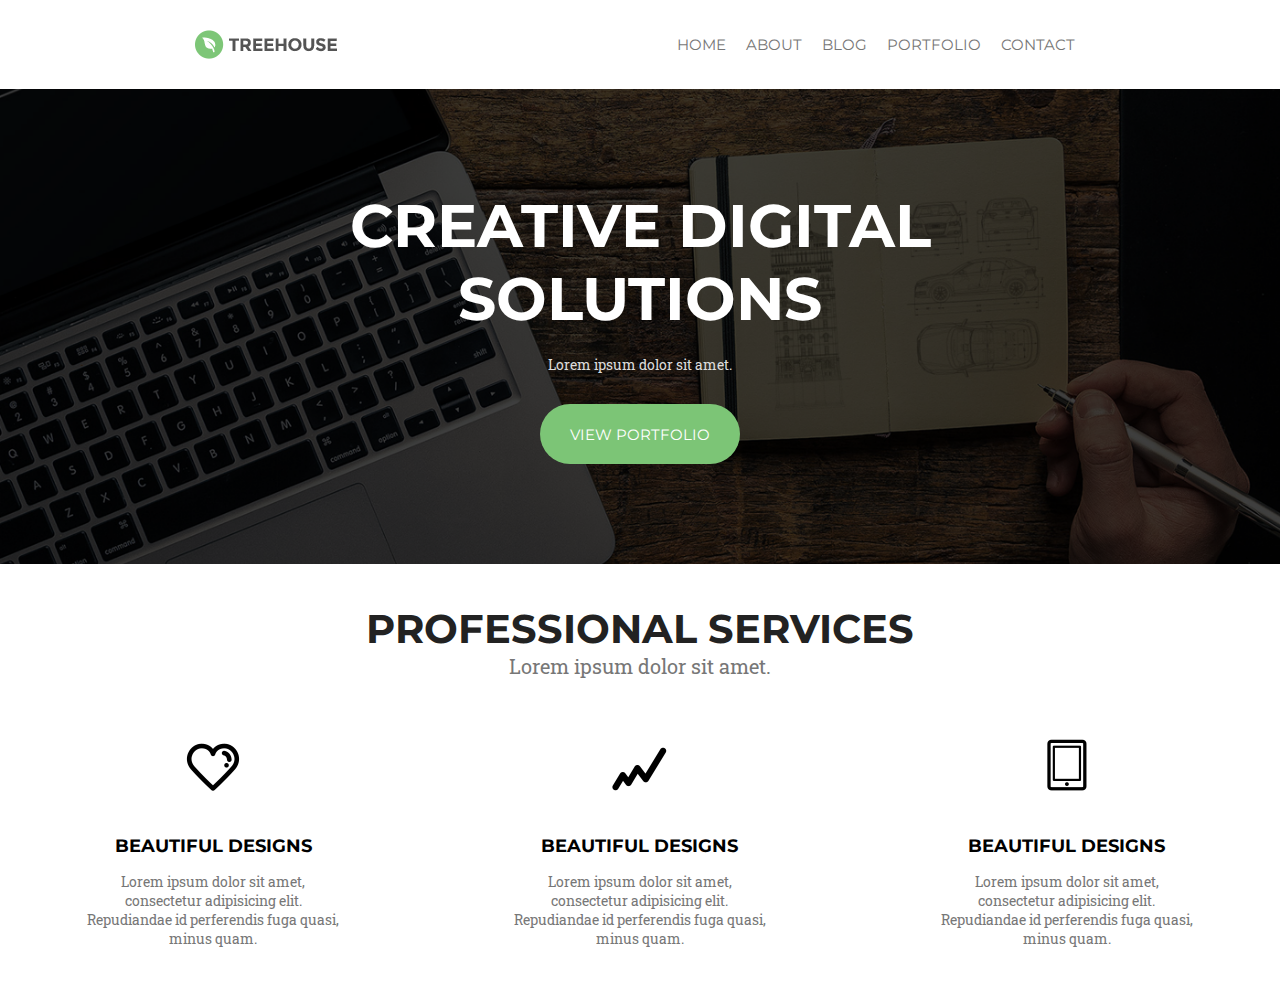
==== index.html @ 3b0a3fc4 "Add files via upload" ====
<!DOCTYPE html>
<html lang="en">
	<head>
		<meta charset="UTF-8">
		<meta name="viewport" content="width=device-width, initial-scale=1, shrink-to-fit=no">
		<link rel="stylesheet" type="text/css" href="style.css">
		<link href="https://fonts.googleapis.com/css?family=Montserrat:400,700" rel="stylesheet">
		<link href="https://fonts.googleapis.com/css?family=Roboto+Slab:400,700" rel="stylesheet">
		<title>TREEHOUSE</title>
	</head>
	<body>
		<header id="main-header" class="container">
			<nav class="navbar">
				<a class="navbar-brand" href="#"><img src="img/logo.png" alt="TREEHOUSE"></a>
				<button id="btn" class="navbar-toggler" type="button"><span>=</span></button>
				<div class="navbar-collapse">
					<ul class="navbar-items">
						<li><a href="#"></a>home</li>
						<li><a href="#"></a>about</li>
						<li><a href="#"></a>blog</li>
						<li><a href="#"></a>portfolio</li>
						<li><a href="#"></a>contact</li>
					</ul>
				</div>
			</nav>
				<div class="info-header">
					<h1>creative digital solutions</h1>
					<p>Lorem ipsum dolor sit amet.</p>
					<button type="button">view portfolio</button>
				</div>
		</header>
		<section id="service">
			<div class="service-header">
				<h1>professional services</h1>
				<p>Lorem ipsum dolor sit amet.</p>
			</div>
			<div class="service-articles">
				<article>
					<img src="img/icon-heart.png" alt="heart">
					<h1>beautiful designs</h1>
					<p>Lorem ipsum dolor sit amet, consectetur adipisicing elit. Repudiandae id perferendis fuga quasi, minus quam.</p>
				</article>
				<article>
					<img src="img/icon-graph.png" alt="">
					<h1>beautiful designs</h1>
					<p>Lorem ipsum dolor sit amet, consectetur adipisicing elit. Repudiandae id perferendis fuga quasi, minus quam.</p>
				</article>
				<article>
					<img src="img/icon-mobile.png" alt="">
					<h1>beautiful designs</h1>
					<p>Lorem ipsum dolor sit amet, consectetur adipisicing elit. Repudiandae id perferendis fuga quasi, minus quam.</p>
				</article>
			</div>
		</section>
		<script src="javascript.js"></script>
	</body>
</html>
---- style.css ----
*{
	margin: 0;
	padding: 0;
	box-sizing: border-box;
	font-family: 'Montserrat', sans-serif;
}

p{
	font-family: 'Roboto Slab', serif;
}
.container{
	display: flex;
}

.navbar{
	display: inline-flex;
	align-items: center;
	justify-content: space-around;
	padding: 30px;
	position: fixed;
	top: 0;
	left: 0;
	right: 0;
	background-color: #ffffff;
}


.navbar-items{
	display: inline-flex;
}

.navbar-brand{
	display: flex;
	align-items: center;
}

.navbar-items li{
	list-style: none;
	margin: 0 10px;
	text-transform: uppercase;
	color: #777777;
	font-size: 15px;
}

.navbar-toggler{
	display: none;
}

#main-header{
	background: url(img/background.png);
	background-repeat: no-repeat;
	background-size: cover;
	background-position: center;
	justify-content: center;
	margin-top: 89px;
}



.info-header{
	display: flex;
	flex-direction: column;
	align-items: center;
	text-align: center;
	width: 60%;
	margin: 100px 0;
}
button{
	width: 200px;
	height: 60px;
	background-color: #7cc576;
	border: 0;
	border-radius: 40px;
	color: #ffffff;
	text-transform: uppercase;
	font-size: 15px;
	
}

.info-header h1{
	color: #ffffff;
	font-size: 60px;
	font-weight: 700;
	text-transform: uppercase;
	outline: none;
	
}

.info-header p{	
	color: #dddddd;
	font-size: 14px;
	padding: 20px 0 30px 0;
	
}

.service-header{
	text-align: center;
	padding-top: 40px;

}


.service-articles{
	display: flex;
	justify-content: space-around;
	text-align: center;
	align-items: baseline;
	padding-top: 60px;
	padding-bottom: 60px;
}
.service-articles h1{
	text-transform: uppercase;
	font-size: 18px;
	font-weight: 700;
	padding-top: 40px;
	padding-bottom: 15px;
}

.service-articles p{
	font-size: 14px;
	font-weight: 400;
	color: #777777;

}


.service-header h1{
	color: #222222;
	font-size: 40px;
	font-weight: 700;
	text-transform: uppercase;
}

.service-header p{
	color: #777777;
	font-size: 20px;
	font-weight: 400;
}


article{
	flex-basis: 20%;
}
/*
@media all and (max-width: 996px) {
	.info-header{
		width: 70%;
	}
	.info-header h1{
		font-size: 50px;
	}
}*/
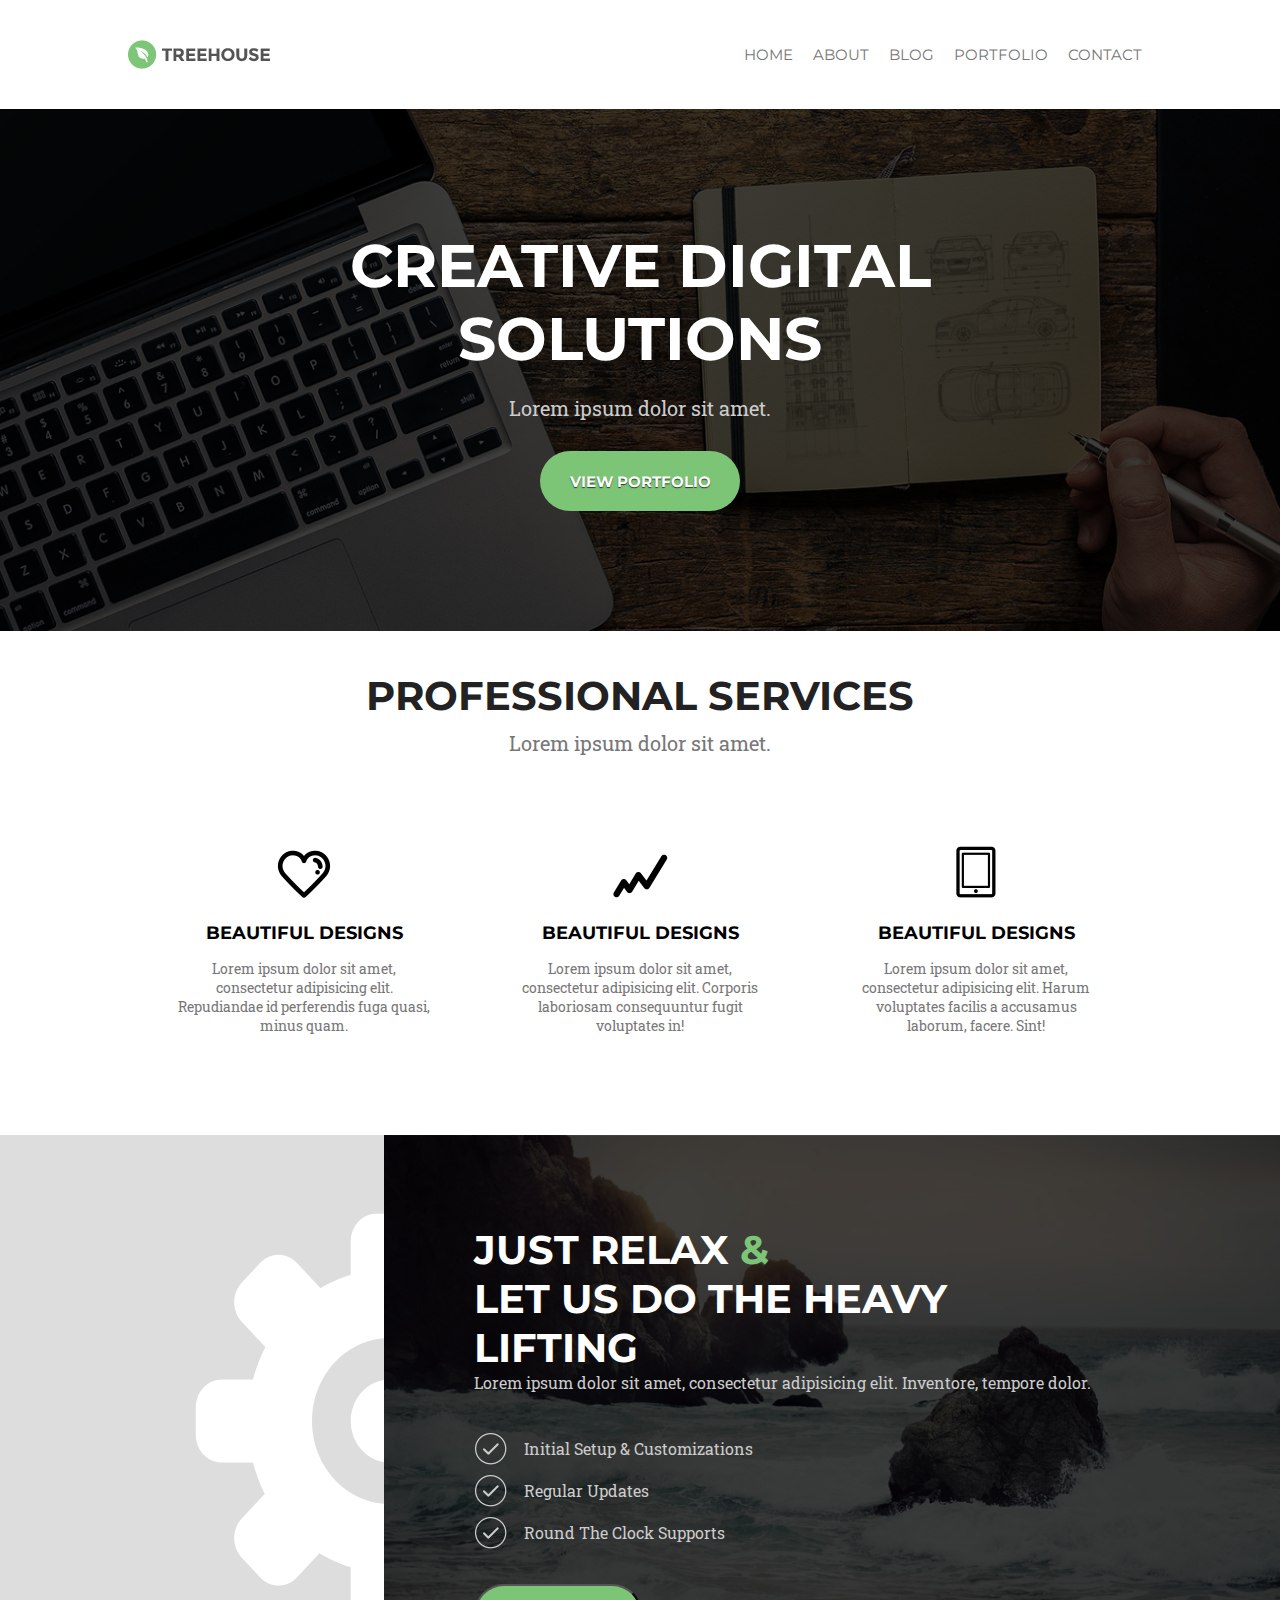
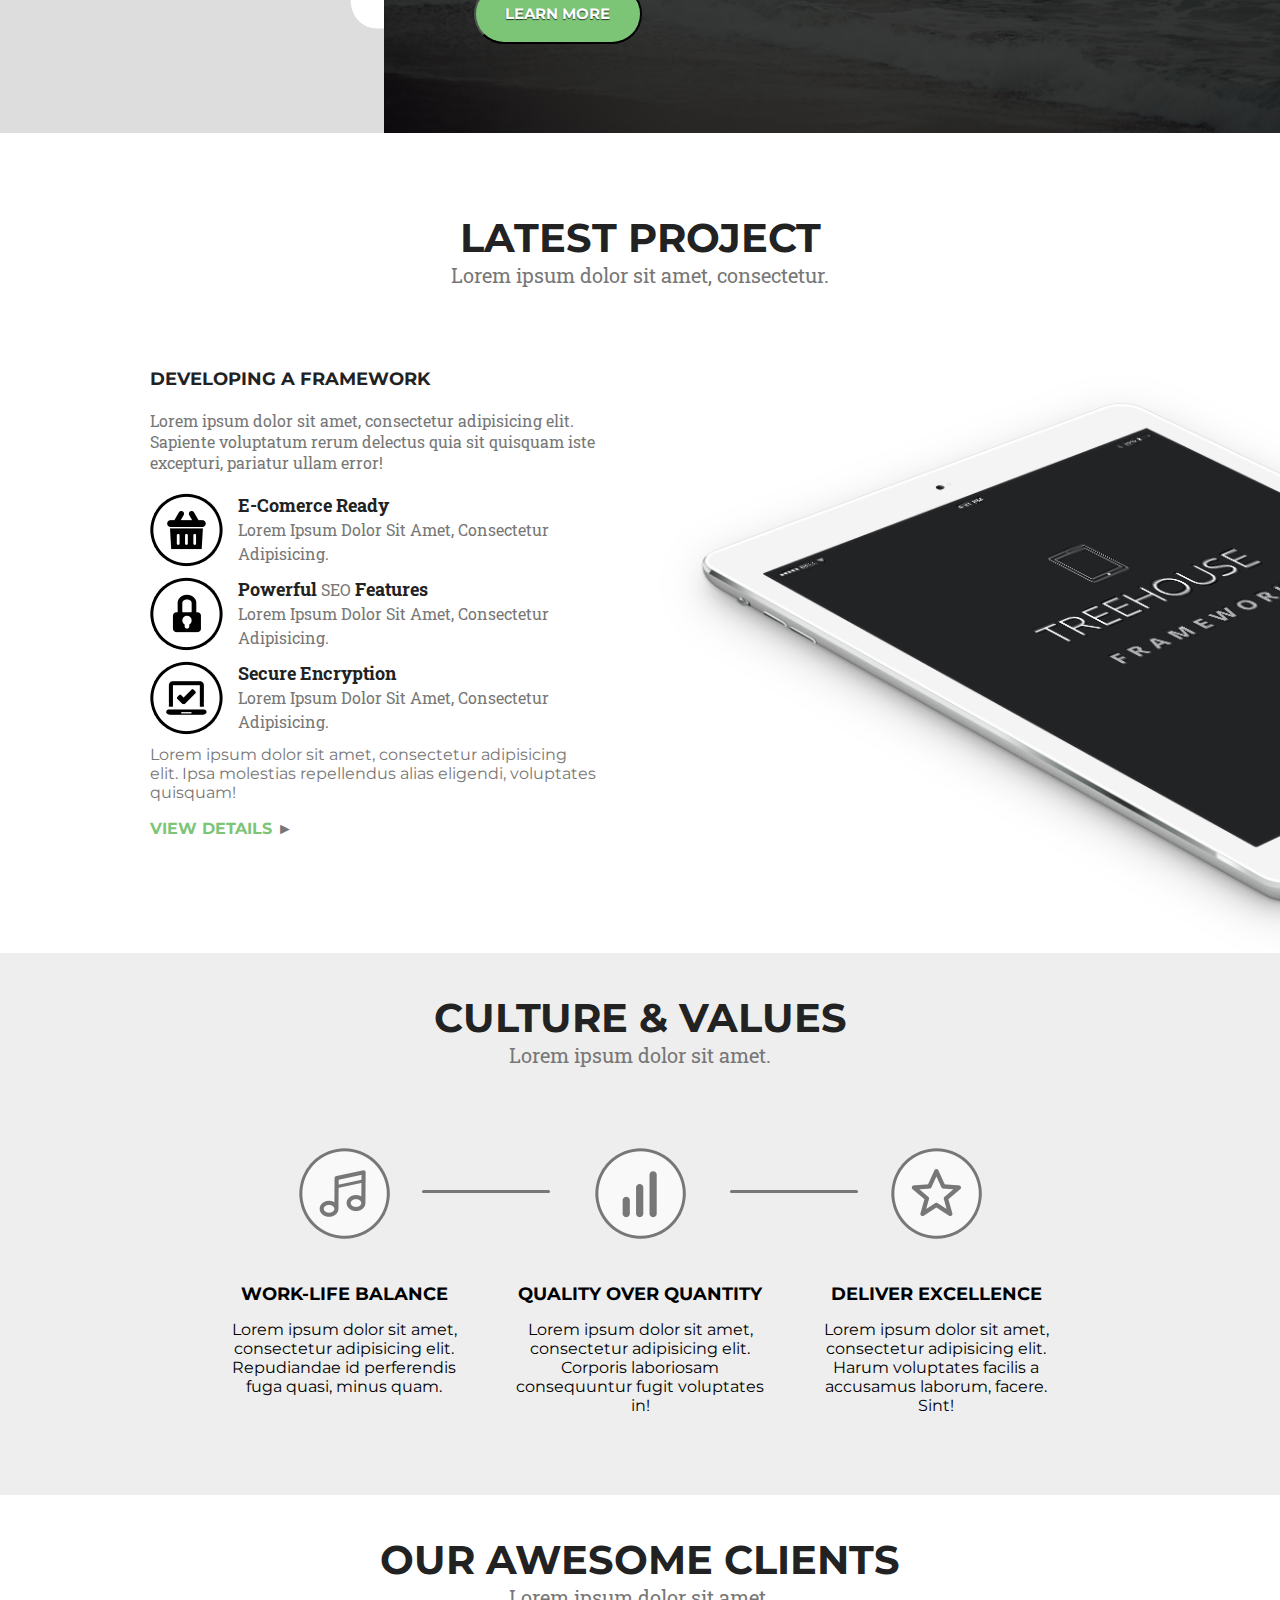
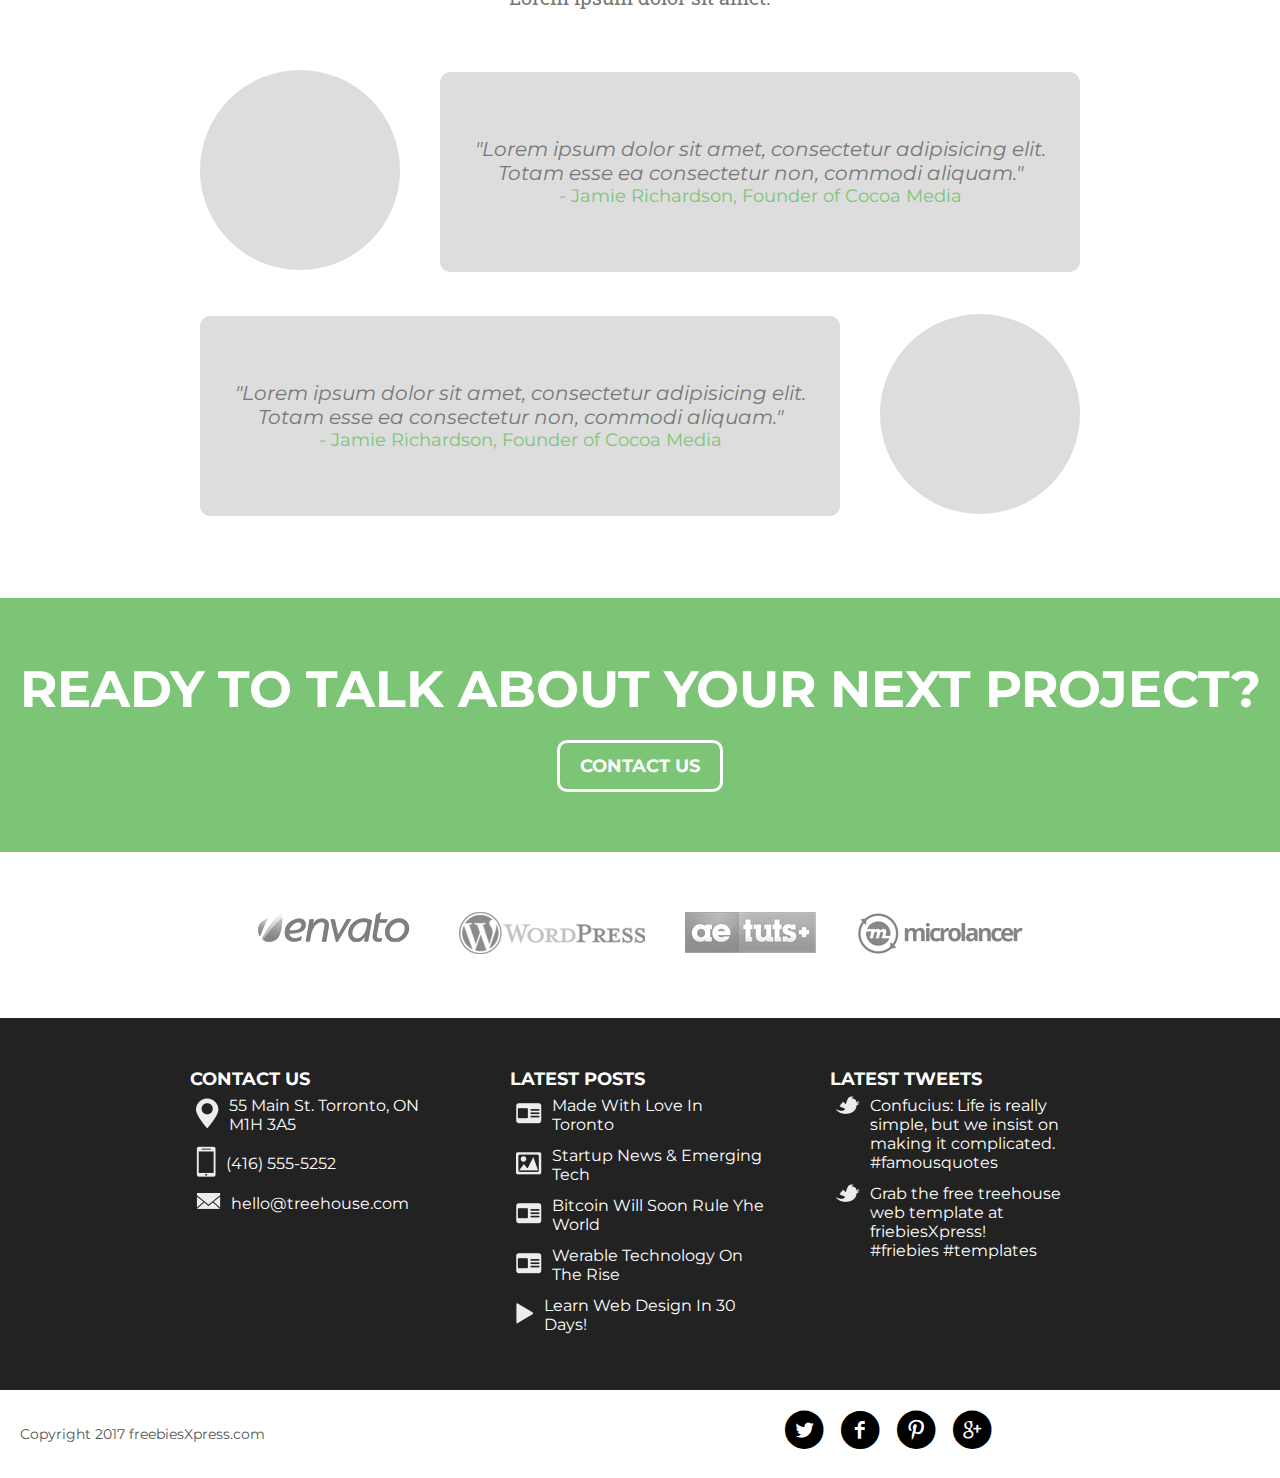
==== commit 5df18a7d: "Add files via upload" ====
--- a/index.html
+++ b/index.html
@@ -6,52 +6,235 @@
 		<link rel="stylesheet" type="text/css" href="style.css">
 		<link href="https://fonts.googleapis.com/css?family=Montserrat:400,700" rel="stylesheet">
 		<link href="https://fonts.googleapis.com/css?family=Roboto+Slab:400,700" rel="stylesheet">
+		<link rel="stylesheet" type="text/css" href="fontello-fdb36092/css/fontello.css">
+		<link rel="stylesheet" type="text/css" href="hamburger-menu.css">
+		<link rel="stylesheet" type="text/css" href="gear-animation.css">
+		<link rel="stylesheet" type="text/css" href="buttons-styling.css">
+		<link rel="stylesheet" type="text/css" href="responsive.css">
 		<title>TREEHOUSE</title>
 	</head>
 	<body>
-		<header id="main-header" class="container">
-			<nav class="navbar">
-				<a class="navbar-brand" href="#"><img src="img/logo.png" alt="TREEHOUSE"></a>
-				<button id="btn" class="navbar-toggler" type="button"><span>=</span></button>
-				<div class="navbar-collapse">
-					<ul class="navbar-items">
-						<li><a href="#"></a>home</li>
-						<li><a href="#"></a>about</li>
-						<li><a href="#"></a>blog</li>
-						<li><a href="#"></a>portfolio</li>
-						<li><a href="#"></a>contact</li>
-					</ul>
-				</div>
+		<header id="home">
+			<nav id="nav" class="navbar">
+				<a class="navbar-logo" href="#"><img src="img/logo.png" alt="TREEHOUSE"></a>
+				<button id="navbar-btn" type="button">
+				<span></span>
+				<span></span>
+				<span></span>
+				</button>
+				<ul id="collapse" class="collapsible-navbar">
+					<li><a href="#">home</a></li>
+					<li><a href="#">about</a></li>
+					<li><a href="#">blog</a></li>
+					<li><a href="#">portfolio</a></li>
+					<li><a href="#">contact</a></li>
+				</ul>
 			</nav>
-				<div class="info-header">
-					<h1>creative digital solutions</h1>
-					<p>Lorem ipsum dolor sit amet.</p>
-					<button type="button">view portfolio</button>
-				</div>
+			<div class="info-header">
+				<h1>creative digital<br>solutions</h1>
+				<p class="header-subtitle">Lorem ipsum dolor sit amet.</p>
+				<button type="button">view portfolio</button>
+			</div>
 		</header>
-		<section id="service">
-			<div class="service-header">
-				<h1>professional services</h1>
-				<p>Lorem ipsum dolor sit amet.</p>
-			</div>
-			<div class="service-articles">
-				<article>
-					<img src="img/icon-heart.png" alt="heart">
-					<h1>beautiful designs</h1>
+		<main>
+			<section id="service">
+				<div class="service-header">
+					<header>
+						<h2>professional services</h2>
+						<p class="header-subtitle">Lorem ipsum dolor sit amet.</p>
+					</header>
+				</div>
+				<div class="service-content">
+					<div class="service-item">
+						<span>
+							<img src="img/icon-heart.png" alt="heart">
+						</span>
+						<h3>beautiful designs</h3>
+						<p>Lorem ipsum dolor sit amet, consectetur adipisicing elit. Repudiandae id perferendis fuga quasi, minus quam.</p>
+					</div>
+					<div class="service-item">
+						<span>
+							<img src="img/icon-graph.png" alt="">
+						</span>
+						<h3>beautiful designs</h3>
+						<p>Lorem ipsum dolor sit amet, consectetur adipisicing elit. Corporis laboriosam consequuntur fugit voluptates in!</p>
+					</div>
+					<div class="service-item">
+						<span>
+							<img src="img/icon-mobile.png" alt="">
+						</span>
+						<h3>beautiful designs</h3>
+						<p>Lorem ipsum dolor sit amet, consectetur adipisicing elit. Harum voluptates facilis a accusamus laborum, facere. Sint!</p>
+					</div>
+				</div>
+			</section>
+			<section id="support">
+				<div class="support-row">
+					<div class="left-column">
+						<img class="rotate" src="img/gear.png" alt="rotating gear">
+					</div>
+					<div class="right-column">
+						<div class="support-header">
+							<header>
+								<h2>Just relax <span>&amp;</span><br>let us do the heavy lifting</h2>
+								<p>Lorem ipsum dolor sit amet, consectetur adipisicing elit. Inventore, tempore dolor.</p>
+							</header>
+							<ul>
+								<li>initial setup &amp; customizations</li>
+								<li>regular updates</li>
+								<li>round the clock supports</li>
+							</ul>
+							<button type="button">learn more</button>
+						</div>
+					</div>
+				</div>
+			</section>
+			<section id="portfolio">
+				<div class="portfolio-header">
+					<header>
+						<h2>latest project</h2>
+						<p class="header-subtitle">Lorem ipsum dolor sit amet, consectetur.</p>
+					</header>
+				</div>
+				<div class="portfolio-content">
+					<div class="about-project">
+						<h3>developing a framework</h3>
+						<p class="header-subtitle">Lorem ipsum dolor sit amet, consectetur adipisicing elit. Sapiente voluptatum rerum delectus quia sit quisquam iste excepturi, pariatur ullam error!</p>
+						<ul>
+							<li>e-comerce ready<br>
+								<span class="subtitle">Lorem ipsum dolor sit amet, consectetur adipisicing.</span>
+							</li>
+							<li>powerful <span class="uppercase">seo</span> features<br>
+							<span class="subtitle">Lorem ipsum dolor sit amet, consectetur adipisicing.</span>
+						</li>
+						<li>secure encryption<br>
+							<span class="subtitle">Lorem ipsum dolor sit amet, consectetur adipisicing.</span>
+						</li>
+						<p>Lorem ipsum dolor sit amet, consectetur adipisicing elit. Ipsa molestias repellendus alias eligendi, voluptates quisquam!</p>
+						<a href="#">view details <span>►</span> </a>
+					</ul>
+				</div>
+			</div>
+		</section>
+		<section id="company-values">
+			<div class="company-values-header">
+				<header>
+					<h2>culture &amp; values</h2>
+					<p class="header-subtitle">Lorem ipsum dolor sit amet.</p>
+				</header>
+			</div>
+			<div class="company-values-content">
+				<div class="company-values-item">
+					<figure>
+						<img src="img/circle-1.png" alt="heart">
+					</figure>
+					<figcaption>
+					<h3>work-life balance</h3>
 					<p>Lorem ipsum dolor sit amet, consectetur adipisicing elit. Repudiandae id perferendis fuga quasi, minus quam.</p>
-				</article>
-				<article>
-					<img src="img/icon-graph.png" alt="">
-					<h1>beautiful designs</h1>
-					<p>Lorem ipsum dolor sit amet, consectetur adipisicing elit. Repudiandae id perferendis fuga quasi, minus quam.</p>
-				</article>
-				<article>
-					<img src="img/icon-mobile.png" alt="">
-					<h1>beautiful designs</h1>
-					<p>Lorem ipsum dolor sit amet, consectetur adipisicing elit. Repudiandae id perferendis fuga quasi, minus quam.</p>
-				</article>
-			</div>
-		</section>
-		<script src="javascript.js"></script>
-	</body>
+					</figcaption>
+				</div>
+				<div class="company-values-item">
+					<figure>
+						<img src="img/circle-2.png" alt="">
+					</figure>
+					<figcaption>
+					<h3>quality over quantity</h3>
+					<p>Lorem ipsum dolor sit amet, consectetur adipisicing elit. Corporis laboriosam consequuntur fugit voluptates in!</p>
+					</figcaption>
+				</div>
+				<div class="company-values-item">
+					<figure>
+						<img src="img/circle-3.png" alt="">
+					</figure>
+					<figcaption>
+					<h3>deliver excellence</h3>
+					<p>Lorem ipsum dolor sit amet, consectetur adipisicing elit. Harum voluptates facilis a accusamus laborum, facere. Sint!</p>
+					</figcaption>
+				</div>
+			</div>
+		</section>
+		<section id="feedback">
+			<div class="feedback-header">
+				<header>
+					<h2>our awesome clients</h2>
+					<p class="header-subtitle">Lorem ipsum dolor sit amet.</p>
+				</header>
+			</div>
+			<div class="feedback-content">
+				<div>
+					<span><div class="circle"></div></span>
+					<div class="rectangle">
+						<blockquote>
+							<cite>"Lorem ipsum dolor sit amet, consectetur adipisicing elit. Totam esse ea consectetur non, commodi aliquam."</cite>
+							<p>- Jamie Richardson, Founder of Cocoa Media</p>
+						</blockquote>
+					</div>
+				</div>
+				<div>
+					<span><div class="circle"></div></span>
+					<div class="rectangle">
+						<blockquote>
+							<cite>"Lorem ipsum dolor sit amet, consectetur adipisicing elit. Totam esse ea consectetur non, commodi aliquam."</cite>
+							<p>- Jamie Richardson, Founder of Cocoa Media</p>
+						</blockquote>
+					</div>
+				</div>
+			</div>
+		</section>
+		<section id="contact">
+			<div class="contact-header">
+				<h2>ready to talk about your next project?</h2>
+				<button type="button">contact us</button>
+			</div>
+		</section>
+		<section id="cooperation">
+			<div class="companies">
+				<div><img src="img/envato.png" alt=""></div>
+				<div><img src="img/wordpress.png" alt=""></div>
+				<div><img src="img/tuts+.png" alt=""></div>
+				<div><img src="img/microlancer.png" alt=""></div>
+			</div>
+		</section>
+		<footer>
+			<div class="contact-footer">
+				<div class="contact-us-column">
+					<h3>contact us</h3>
+					<ul>
+						<li>55 Main St. Torronto, ON M1H 3A5</li>
+						<li>(416) 555-5252</li>
+						<li>hello@treehouse.com</li>
+					</ul>
+				</div>
+				<div class="latest-post-column">
+					<h3>latest posts</h3>
+					<ul>
+						<li>made with love in toronto</li>
+						<li>startup news &amp; emerging tech</li>
+						<li>bitcoin will soon rule yhe world</li>
+						<li>werable technology on the rise</li>
+						<li>learn web design in 30 days!</li>
+					</ul>
+				</div>
+				<div class="latest-tweets-column">
+					<h3>latest tweets</h3>
+					<ul>
+						<li>Confucius: Life is really simple, but we insist on making it complicated.<br>#famousquotes</li>
+						<li>Grab the free treehouse web template at friebiesXpress!<br>
+						#friebies #templates</li>
+					</ul>
+				</div>
+			</div>
+			<div class="socials-footer">
+				<p class="copyright">Copyright 2017 freebiesXpress.com</p>
+				<div class="social-imgs">
+					<span class="icon-twitter-circled"></span>
+					<span class="icon-facebook-circled"></span>
+					<span class="icon-pinterest-circled"></span>
+					<span class="icon-gplus-circled"></span>
+				</div>
+			</div>
+		</footer>
+	</main>
+	<script src="javascript.js"></script>
+</body>
 </html>--- a/style.css
+++ b/style.css
@@ -5,76 +5,80 @@
 	font-family: 'Montserrat', sans-serif;
 }
 
-p{
-	font-family: 'Roboto Slab', serif;
-}
-.container{
-	display: flex;
-}
-
-.navbar{
-	display: inline-flex;
-	align-items: center;
-	justify-content: space-around;
-	padding: 30px;
-	position: fixed;
-	top: 0;
-	left: 0;
-	right: 0;
-	background-color: #ffffff;
-}
-
-
-.navbar-items{
-	display: inline-flex;
-}
-
-.navbar-brand{
-	display: flex;
-	align-items: center;
-}
-
-.navbar-items li{
-	list-style: none;
-	margin: 0 10px;
-	text-transform: uppercase;
-	color: #777777;
-	font-size: 15px;
-}
-
-.navbar-toggler{
-	display: none;
-}
-
-#main-header{
+.header-subtitle{
+	font-family: 'Roboto Slab', serif;
+	font-size: 20px;
+	font-weight: 400;
+	color: #777777;
+}
+
+/*----------HOME-SECTION----------*/
+
+#home{
 	background: url(img/background.png);
 	background-repeat: no-repeat;
 	background-size: cover;
 	background-position: center;
-	justify-content: center;
-	margin-top: 89px;
-}
-
-
+	margin-top: 109px;
+}
+
+.navbar{
+	width: 100%;
+	display: inline-flex;
+	align-items: center;
+	justify-content: space-between;
+	padding: 40px 10%;
+	position: fixed;
+	top: 0;
+	left: 0;
+	background-color: #ffffff;
+	z-index: 3;
+}
+
+.navbar-logo{
+	display: flex;
+	align-items: center;
+}
+
+.navbar ul a{
+	color: #777777;
+	text-decoration: none;
+}
+
+.navbar ul a:hover{
+	color: #7cc576;
+}
+
+.collapsible-navbar{
+	display: inline-flex;
+}
+
+.collapsible-navbar li{
+	list-style: none;
+	margin: 0 10px;
+	text-transform: uppercase;
+	color: #777777;
+	font-size: 15px;
+}
+
+.small-nav{
+	padding: 15px 10%;
+	animation: minimalize .5s linear;
+}
+
+@keyframes minimalize{
+	from{padding: 40px 10%}
+	to{padding: 15px 10%}
+}
 
 .info-header{
+	margin: 0 auto;
 	display: flex;
 	flex-direction: column;
 	align-items: center;
 	text-align: center;
 	width: 60%;
-	margin: 100px 0;
-}
-button{
-	width: 200px;
-	height: 60px;
-	background-color: #7cc576;
-	border: 0;
-	border-radius: 40px;
-	color: #ffffff;
-	text-transform: uppercase;
-	font-size: 15px;
-	
+	padding:  120px 0;
 }
 
 .info-header h1{
@@ -83,70 +87,491 @@
 	font-weight: 700;
 	text-transform: uppercase;
 	outline: none;
-	
-}
-
-.info-header p{	
-	color: #dddddd;
-	font-size: 14px;
+}
+
+.info-header p{
+	color: #cccccc;
 	padding: 20px 0 30px 0;
-	
-}
-
+}
+
+/*==============================*/
+
+/*----------SERVICE-SECTION-----------*/
 .service-header{
 	text-align: center;
-	padding-top: 40px;
-
-}
-
-
-.service-articles{
-	display: flex;
-	justify-content: space-around;
+	padding: 40px;
+}
+
+.service-header h2{
+	color: #222222;
+	font-size: 40px;
+	font-weight: 700;
+	text-transform: uppercase;
+}
+
+.service-header p{
+	color: #777777;
+	padding-top: 10px;
+}
+
+.service-content{
+	display: flex;
+	justify-content: center;
 	text-align: center;
 	align-items: baseline;
-	padding-top: 60px;
-	padding-bottom: 60px;
-}
-.service-articles h1{
+	padding-top: 50px;
+	padding-bottom: 100px;
+}
+
+.service-item{
+	margin: 0 40px;
+	flex-basis: 20%;
+}
+
+.service-item h3{
 	text-transform: uppercase;
 	font-size: 18px;
 	font-weight: 700;
-	padding-top: 40px;
+	padding-top: 20px;
 	padding-bottom: 15px;
 }
 
-.service-articles p{
+.service-item p{
+	color: #777777;
+}
+
+/*==============================*/
+
+/*----------SUPPORT-SECTION-----------*/
+#support .left-column{
+	flex-basis: 30%;
+	background-color: #dddddd;
+	position: relative;
+}
+
+#support .right-column{
+	flex-basis: 70%;
+	background: url(img/what-we-do-background.png);
+	background-position: center;
+	background-size: cover;
+	background-repeat: no-repeat;
+	z-index: 1;
+}
+
+
+.support-header{
+	margin: 10%;
+	max-width: 70%;
+}
+
+.support-header h2{
+	color: #ffffff;
+	font-size: 40px;
+	font-weight: 700;
+	text-align: left;
+	text-transform: uppercase;
+}
+
+.support-header p{
+	color: #cccccc;
+	font-size: 16px;
+	font-family: 'Roboto Slab', serif;
+}
+
+.support-header ul{
+	padding-top: 30px;
+}
+
+.support-header li{
+	text-transform: capitalize;
+	font-family: 'Roboto Slab', serif;
+	color: #cccccc;
+	font-size: 16px;
+	background: url(img/circle.png);
+	background-repeat: no-repeat;
+	padding-left: 50px;
+	line-height: 32px;
+	margin: 10px 0;
+	list-style: none;
+}
+.support-header span{
+	color: #7cc576;
+}
+
+/*==============================*/
+
+/*----------PORTFOLIO-SECTION-----------*/
+.portfolio-header{
+	text-align: center;
+	padding: 80px;
+}
+.portfolio-header h2{
+	color: #222222;
+	text-transform: uppercase;
+	font-size: 40px;
+	font-weight: 700;
+}
+.portfolio-header p{
+	color: #777777;
+}
+
+.portfolio-content{
+	background: url(img/ipad-background.png);
+	background-repeat: no-repeat;
+	background-size: cover;
+	background-position: center;
+	display: flex;
+	padding-bottom: 100px;
+}
+
+.portfolio-content h3 {
+	color: #222222;
+	font-size: 18px;
+	text-transform: uppercase;
+	margin-bottom: 20px;
+}
+
+.portfolio-content p {
+	font-size: 16px;
+	color: #777777;
+}
+
+.portfolio-content ul {
+	margin-top: 20px;
+}
+
+.about-project{
+	flex-basis: 35%;
+	margin-left: 150px;
+}
+.about-project a{
+	padding: 15px 0;
+	display: block;
+}
+
+
+
+.about-project span{
+	font-family: 'Roboto Slab', serif;
+	font-size: 16px;
+	font-weight: 400;
+	color: #777777;
+}
+
+.service-content p{
+	font-family: 'Roboto Slab', serif;
+	color:  #777777;
 	font-size: 14px;
 	font-weight: 400;
-	color: #777777;
-
-}
-
-
-.service-header h1{
+}
+
+.portfolio-content ul > li{
+	font-family: 'Roboto Slab', serif;
 	color: #222222;
+	font-size: 18px;
+	font-weight: 700;
+	margin: 10px 0;
+	list-style: none;
+	height:74px;
+	text-transform: capitalize;
+}
+
+.uppercase{
+	text-transform: uppercase;
+	font-family: 'Roboto Slab', serif;
+}
+
+.portfolio-content ul li:nth-child(1):before{
+	content: url(img/icon-basket.png);
+	float: left;
+	margin-right: 15px;
+}
+
+.portfolio-content ul li:nth-child(2):before{
+	content: url(img/icon-locked.png);
+	float: left;
+	margin-right: 15px;
+}
+.portfolio-content ul li:nth-child(3):before{
+	content: url(img/icon-laptoo.png);
+	float: left;
+	margin-right: 15px;
+}
+.portfolio-content p{
+	font-size: 16px;
+	font-weight: 400;
+}
+.portfolio-content a{
+text-decoration: none;
+color: #7cc576;
+font-size: 16px;
+font-weight: 700;
+text-transform: uppercase;
+}
+
+/*==============================*/
+
+/*----------VALUES-SECTION-----------*/
+
+.company-values-header, .feedback-header{
+text-align: center;
+padding: 40px;
+}
+.company-values-header h2{
+color: #222222;
+text-transform: uppercase;
+font-size: 40px;
+font-weight: 700;
+}
+.company-values-header p{
+color: #777777;
+font-size: 20px;
+}
+#company-values{
+background-color:  #eeeeee;
+}
+.company-values-content{
+display: flex;
+justify-content: center;
+text-align: center;
+align-items: baseline;
+padding-top: 20px;
+padding-bottom: 60px;
+position: relative;
+}
+.company-values-item{
+flex-basis: 20%;
+margin: 20px;
+}
+.company-values-content h3{
+text-transform: uppercase;
+font-size: 18px;
+font-weight: 700;
+padding-top: 40px;
+padding-bottom: 15px;
+}
+
+.company-values-item:nth-child(2) p:before{
+	content: " ";
+	width: 10%;
+	height: 3px;
+	border-radius: 10px;
+	background-color: #777777;
+	display: block;
+	position: absolute;
+	top: 82px;
+	left: 33%;
+}
+.company-values-item:nth-child(3) p:before{
+	content: " ";
+	width: 10%;
+	height: 3px;
+	border-radius: 10px;
+	background-color: #777777;
+	display: block;
+	position: absolute;
+	top: 82px;
+	right: 33%;
+	z-index: -0;
+}
+/*==============================*/
+
+/*----------FEEDBACK-SECTION-----------*/
+
+.feedback-header h2{
+	color: #222222;
+	text-transform: uppercase;
 	font-size: 40px;
 	font-weight: 700;
-	text-transform: uppercase;
-}
-
-.service-header p{
+}
+
+.feedback-content{
+	display: flex;
+	flex-direction: column;
+	text-align: center;
+	margin-bottom: 60px;
+}
+
+.feedback-content div:nth-child(1){
+	display: inline-flex;
+	align-items: center;
+	justify-content: center;
+}
+
+.feedback-content div:nth-child(2){
+	display: inline-flex;
+	align-items: center;
+	justify-content: center;
+	flex-direction: row-reverse;		
+}
+
+.circle{
+	width: 200px;
+	height: 200px;
+	background-color: #dddddd;
+	margin: 20px;
+	border-radius: 50%;
+}
+
+.rectangle{
+	max-width: 640px;
+	height: 200px;
+	background-color: #dddddd;
+	border-radius: 10px;
 	color: #777777;
 	font-size: 20px;
-	font-weight: 400;
-}
-
-
-article{
-	flex-basis: 20%;
-}
-/*
-@media all and (max-width: 996px) {
-	.info-header{
-		width: 70%;
-	}
-	.info-header h1{
-		font-size: 50px;
-	}
-}*/+	padding: 10px;	
+	margin: 20px;
+	
+}
+
+.rectangle p{
+	color: #7cc576;
+	font-size: 18px;
+}
+
+/*==============================*/
+
+#contact{
+	background-color:  #7cc576;
+	color:  #ffffff;
+	text-transform: uppercase;
+	font-size: 34px;
+	font-weight: 700;
+	text-align: center;
+}
+
+
+
+.contact-header{
+	padding: 60px 5px;
+}
+
+.companies{
+	display: flex;	
+	flex-wrap: wrap;
+	justify-content: center;
+	padding: 50px 0;
+
+}
+
+.companies img{
+	margin: 10px 20px;
+}
+
+.contact-footer{
+	display: inline-flex;
+	background-color: #222222;
+	color: #ffffff;
+	justify-content: center;
+	font-style: normal;
+}
+.contact-footer address{
+	font-style: normal;
+}
+
+.contact-footer h3{
+	color: #ffffff;
+	font-size: 18px;
+	font-weight: 700;
+	text-transform: uppercase;
+
+}
+
+.contact-footer li{
+	color: #ffffff;
+	font-size: 16px;
+	padding: 6px;
+	list-style: none;
+	display: inline-flex;
+	align-items: center;
+}
+
+
+.contact-us-column li:nth-child(1):before{
+	content: url(img/location.png);
+	padding-right: 10px;
+}
+
+.contact-us-column li:nth-child(2):before{
+	content: url(img/iPhone-potrait.png);
+	padding-right: 10px;
+}
+
+.contact-us-column li:nth-child(3):before{
+	content: url(img/email.png);
+	padding-right: 10px;
+}
+
+.latest-post-column, .contact-us-column, .latest-tweets-column{
+	flex-basis: 25%;
+	padding: 50px 30px;
+}
+
+.latest-post-column{
+	text-transform: capitalize;
+}
+
+.latest-post-column li:nth-child(1):before{
+	content: url(img/news-icon.png);
+	padding-right: 10px;
+	
+}
+.latest-post-column li:nth-child(2):before{
+	content: url(img/photo-icon.png);
+	padding-right: 10px;
+}
+.latest-post-column li:nth-child(3):before{
+	content: url(img/news-icon.png);
+	padding-right: 10px;
+}
+.latest-post-column li:nth-child(4):before{
+	content: url(img/news-icon.png);
+	padding-right: 10px;
+}
+.latest-post-column li:nth-child(5):before{
+	content: url(img/media-icon.png);
+	padding-right: 10px;
+}
+
+.latest-tweets-column li:before{
+	content: url(img/twitter-icon.png);
+	padding-right: 10px;
+	align-self: flex-start;
+}
+
+.socials-footer{
+	display: inline-flex;
+	align-items: center;
+	width: 100%;
+	justify-content: center;
+	padding: 20px;
+}
+
+.social-imgs{
+	flex-basis: 60%;
+	display: flex;
+	flex-wrap: wrap;
+	justify-content: center;
+}
+
+.social-imgs span{
+	margin-bottom: 8px;
+}
+
+.socials-footer p{
+	flex-basis: 40%;
+}
+
+.copyright{
+	font-family: 'Montserrat', sans-serif;
+	color: #555555;
+	font-size: 14px;
+}
+
+.support-row{
+	display: flex;
+	flex-direction: row;
+	flex-basis: 100%;
+}
+
--- a/fontello-fdb36092/css/fontello.css
+++ b/fontello-fdb36092/css/fontello.css
@@ -0,0 +1,62 @@
+@font-face {
+  font-family: 'fontello';
+  src: url('../font/fontello.eot?26790510');
+  src: url('../font/fontello.eot?26790510#iefix') format('embedded-opentype'),
+       url('../font/fontello.woff2?26790510') format('woff2'),
+       url('../font/fontello.woff?26790510') format('woff'),
+       url('../font/fontello.ttf?26790510') format('truetype'),
+       url('../font/fontello.svg?26790510#fontello') format('svg');
+  font-weight: normal;
+  font-style: normal;
+}
+/* Chrome hack: SVG is rendered more smooth in Windozze. 100% magic, uncomment if you need it. */
+/* Note, that will break hinting! In other OS-es font will be not as sharp as it could be */
+/*
+@media screen and (-webkit-min-device-pixel-ratio:0) {
+  @font-face {
+    font-family: 'fontello';
+    src: url('../font/fontello.svg?26790510#fontello') format('svg');
+  }
+}
+*/
+ 
+ [class^="icon-"]:before, [class*=" icon-"]:before {
+  font-family: "fontello";
+  font-style: normal;
+  font-weight: normal;
+  speak: none;
+ 
+  display: inline-block;
+  text-decoration: inherit;
+  width: 1em;
+  margin-right: .2em;
+  text-align: center;
+  /* opacity: .8; */
+ 
+  /* For safety - reset parent styles, that can break glyph codes*/
+  font-variant: normal;
+  text-transform: none;
+ 
+  /* fix buttons height, for twitter bootstrap */
+  line-height: 1em;
+ 
+  /* Animation center compensation - margins should be symmetric */
+  /* remove if not needed */
+  margin-left: .2em;
+ 
+  /* you can be more comfortable with increased icons size */
+  /* font-size: 120%; */
+ 
+  /* Font smoothing. That was taken from TWBS */
+  -webkit-font-smoothing: antialiased;
+  -moz-osx-font-smoothing: grayscale;
+ 
+  /* Uncomment for 3D effect */
+  /* text-shadow: 1px 1px 1px rgba(127, 127, 127, 0.3); */
+}
+ 
+.icon-instagram:before { content: '\f16d'; } /* '' */
+.icon-twitter-circled:before { content: '\f30a'; font-size: 40px; } /* '' */
+.icon-facebook-circled:before { content: '\f30d'; font-size: 40px; } /* '' */
+.icon-gplus-circled:before { content: '\f310'; font-size: 40px; } /* '' */
+.icon-pinterest-circled:before { content: '\f313'; font-size: 40px; } /* '' */--- a/hamburger-menu.css
+++ b/hamburger-menu.css
@@ -0,0 +1,52 @@
+#navbar-btn{
+  width: 45px;
+  height: 29px;
+  position: relative;
+  transform: rotate(0deg);
+  transition: .5s ease-in-out;
+  cursor: pointer;
+  background-color: transparent;	
+  border: none;
+  outline-style: none;
+  display: none;
+  margin: auto 0;
+}
+
+#navbar-btn span {
+  display: block;
+  position: absolute;
+  height: 4px;
+  width: 80%;
+  background: #444444;
+  border-radius: 9px;
+  opacity: 1;
+  left: 0;
+  transition: .25s ease-in-out;
+}
+
+#navbar-btn span:nth-child(1) {
+  top: 0px;
+}
+
+#navbar-btn span:nth-child(2) {
+  top: 14px;
+}
+
+#navbar-btn span:nth-child(3) {
+  top: 28px;
+}
+
+#navbar-btn.open span:nth-child(1) {
+  top: 18px;
+  transform: rotate(135deg);
+}
+
+#navbar-btn.open span:nth-child(2) {
+  opacity: 0;
+  left: -60px;
+}
+
+#navbar-btn.open span:nth-child(3) {
+  top: 18px;
+  transform: rotate(-135deg);
+}--- a/gear-animation.css
+++ b/gear-animation.css
@@ -0,0 +1,10 @@
+.rotate {
+	position: absolute;
+	top: 13%;
+	right: -200px;
+	animation:spin 2s ease ;
+}
+
+@keyframes spin { 
+	100% { transform:rotate(180deg); };
+}
--- a/buttons-styling.css
+++ b/buttons-styling.css
@@ -0,0 +1,47 @@
+.info-header button{
+	width: 200px;
+	height: 60px;
+	background-color: #7cc576;
+	border: 0;
+	border-radius: 40px;
+	font-weight: 700;
+	color: #ffffff;
+	text-transform: uppercase;
+	font-size: 15px;
+	text-shadow: 0px 1px 1px rgba(0, 0, 0, 0.7);
+}
+
+.info-header button:hover{
+	background-color: #5aa354;
+}
+
+.support-header button{
+	width: 168px;
+	height: 60px;
+	border-radius: 40px;
+	color: #ffffff;
+	text-transform: uppercase;
+	font-size: 15px;
+	font-weight: 700;
+	background-color: #7cc576;
+	text-shadow: 0px 1px 1px rgba(0, 0, 0, 0.7);
+	margin-top: 25px;
+}
+
+#contact button{
+	
+	color:  #ffffff;
+	font-size: 18px;
+	font-weight: 700;
+	text-transform: uppercase;
+	background-color: transparent;
+	border: 3px solid white;
+	padding: 12px 20px;
+	border-radius: 10px;
+	margin-top: 20px;
+}
+
+#contact button:hover{
+	border-color: #444444;
+	color: #444444;
+}--- a/responsive.css
+++ b/responsive.css
@@ -0,0 +1,348 @@
+
+
+@media all and (max-width: 991px) {
+	.info-header{
+		width: 75%;
+	}
+	.latest-post-column, .contact-us-column, .latest-tweets-column{
+		padding: 0px;
+	}
+	.service-item{
+		flex-basis: 25%;
+	}
+	.about-project{
+		flex-basis: 45%;
+		margin-left: 150px;
+	}
+}
+
+
+@media all and (max-width: 767px) {
+
+/*----------HOME-PAGE----------*/
+	.info-header h1{
+		font-size: 45px;
+	}
+	.info-header p{
+		font-size: 14px;
+	}
+/*==============================*/
+
+/*----------MAIN-CONTENT----------*/
+
+/*service-section*/
+
+	.service-header h2{
+		font-size: 36px;
+	}
+	.service-header p{
+		font-size: 16px;
+	}
+	.service-content{
+		flex-direction: column;
+		align-items: center;
+		padding-top: 10px;
+	}
+	.service-item{
+		width: 50%;
+		margin: 25px 0;
+	}
+
+/*-------------------*/
+
+/*support-section*/
+
+	.left-column{
+		display: none;
+	}
+	#support .right-column{
+		flex-basis: 100%;
+	}
+	.support-header{
+		margin: 0;
+		padding: 30px 0;
+		max-width: 100%;
+	}
+	.support-header h2{
+		font-size: 35px;
+		text-align: center;
+	}
+	.support-header p{
+		text-align: center;
+	}
+	.support-header li{
+		margin: 5px 0;
+	}
+
+/*-------------------*/
+
+/*portfolio-section*/
+	
+	
+	.portfolio-header{
+		padding: 40px 60px;
+	}
+	.about-project {
+		margin-left: 50px;	
+		flex-basis: 55%;	
+	}
+	.about-project p {
+		margin-top: 20px;	
+	}
+	.portfolio-header h2{
+		font-size: 36px;
+	}
+	.portfolio-header p{
+		font-size: 18px;
+	}
+	.portfolio-content p {
+		font-size: 14px;
+	}
+	.portfolio-content {
+		padding-bottom: 20px;
+	}
+	.subtitle {
+		font-size: 14px;
+	}
+
+/*-------------------*/
+
+#navbar-btn{
+	display: block;
+	}
+
+.collapsible-navbar{
+	display: none;
+	}
+
+.navbar{
+	justify-content: space-between;
+	}
+/*
+.small-nav{
+	padding: 15px 50px;
+	animation: minimalize .5s linear;
+	}
+
+@keyframes minimalize{
+	from{padding: 40px 50px}
+	to{padding: 15px 50px}
+	}*/
+
+/*.show{
+	
+	display: block;
+	position: absolute;
+	width: 100%;
+	text-align: center;
+	background-color: #ffffff;
+	top: 127px;
+	left: 0;
+	right: 0;	
+}*/
+
+.collapsible-navbar li{
+	font-size: 22px;
+	margin-top: 10px;
+	margin-bottom: 10px;
+}
+
+.navbar{
+	background-color: #ffffff;
+}
+.company-values-content{
+		flex-direction: column;
+		align-items: center;
+	}
+
+	.company-values-item:nth-child(2) p:before{
+	display: none;
+	}
+	.company-values-item:nth-child(3) p:before{
+		display: none;
+	}
+
+	.company-values-item{
+		width: 60%;
+	}
+
+	
+
+	.support-header{
+		margin: 30px;
+		display: flex;
+		flex-direction: column;
+	}
+
+	.support-header header{
+		color: #ffffff;
+		font-size: 35px;
+		margin-bottom: 0;
+		margin-left: 0px;
+		margin-right: 0px;
+	}
+
+	.support-header header h2{
+		font-size: 30px;
+		margin: 0;
+	}
+
+	.support-header button{
+		
+		margin-left: auto;
+		margin-right: auto;
+	}
+
+	.support-header ul {
+		display: flex;
+		flex-direction: column;
+		align-self: center;
+	}
+
+
+	.support-header li{
+		font-size: 14px;
+	}
+
+	.support-header p{
+		padding: 15px;
+		font-size: 14px;
+
+	}
+
+	.contact-header h2{
+		font-size: 35px;
+		padding: 10px;
+	}
+.latest-post-column {
+	display: flex;
+	flex-direction: column;
+	align-items : center;
+}
+.latest-post-column ul{
+	display: flex;
+	flex-direction: column;
+
+}
+
+.contact-us-column {
+	display: flex;
+	flex-direction: column;
+		align-items : center;
+}
+.contact-us-column ul{
+	display: flex;	
+	flex-direction: column;
+}
+
+.latest-tweets-column {
+	display: flex;
+	flex-direction: column;
+		align-items : center;
+}
+.latest-tweets-column ul{
+	display: flex;	
+	flex-direction: column;
+}
+	.latest-post-column, .contact-us-column, .latest-tweets-column{
+	padding: 0;
+	flex-basis: 28%;
+}
+.contact-footer {
+	justify-content: space-around;
+	padding: 50px 0;
+}
+.contact-footer li{
+	font-size: 14px;
+}
+/*----------FEEDBACK-SECTION----------*/
+.circle{
+	width: 150px;
+	height: 150px;
+}
+
+/*===============================*/
+}
+
+
+@media all and (max-width: 575px){
+	.info-header{
+		padding: 120px 0px;
+		width: 100%;
+	}
+	.service-item{
+		width: 80%;
+		margin: 20px 0;
+	}
+	.companies{
+		display: block;
+		text-align: center;
+	}
+	.contact-footer{
+		display: block;
+	}
+	.info-header h1{
+		font-size: 45px;
+	}
+	.contact-header h2{
+		font-size: 35px;
+		padding: 10px;
+	}
+	.companies div {
+		margin: 20px;
+	}
+	.about-project{
+		flex-basis: 100%;
+		padding: 30px;
+	}
+	.latest-post-column, .contact-us-column, .latest-tweets-column{
+		padding: 25px 30px;
+	}
+/*----------FEEDBACK-SECTION----------*/
+	.circle{
+		width: 120px;
+		height: 120px;
+	}
+	.rectangle{
+		height: 120px;
+		font-size: 14px;
+		margin: 0;
+	}
+	.rectangle p{
+		font-size: 12px;
+	}
+/*===============================*/
+	.portfolio-content{
+	background-image: none;
+	
+}
+.about-project {
+		margin-left: 0;
+	}
+	.service-header{
+	text-align: center;
+	padding: 20px;
+}
+.feedback-content div:nth-child(1){
+	display: flex;
+	flex-direction: column;
+	padding: 30px;
+	
+}
+
+.feedback-content div:nth-child(2){
+	display: flex;
+	flex-direction: column;	
+	margin-top: 20px;
+	padding: 30px;	
+	
+}
+.feedback-content{
+	width: 100%;
+}
+}
+
+
+
+
+
